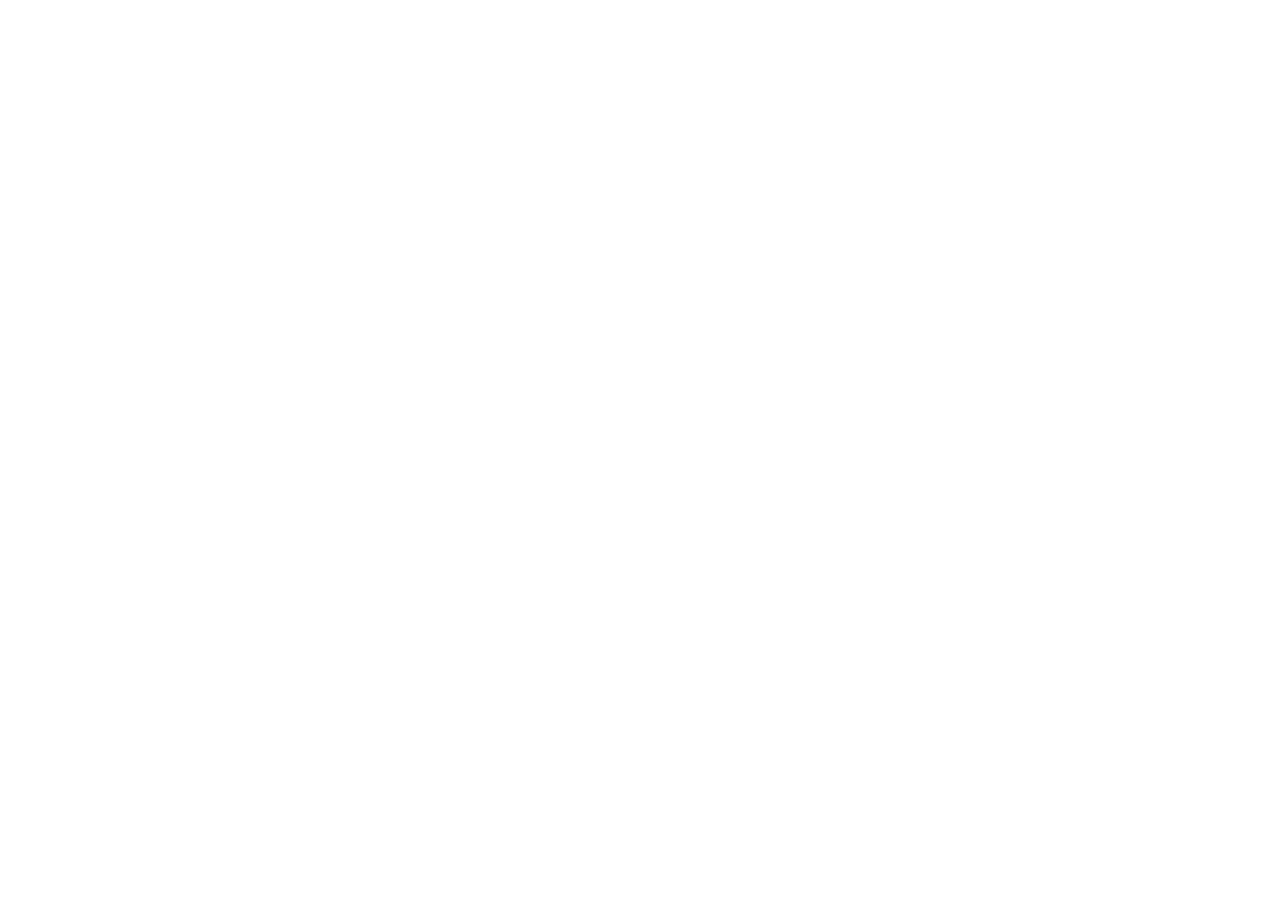
==== index.html @ 282b760c "Create index.html" ====
<!DOCTYPE html>
<html lang="pt-br">
<head>
    <meta charset="UTF-8">
    <meta http-equiv="X-UA-Compatible" content="IE=edge">
    <meta name="viewport" content="width=device-width, initial-scale=1.0">
    <title>Projeto Redes Sociais</title>
</head>
<body>
    
</body>
</html>
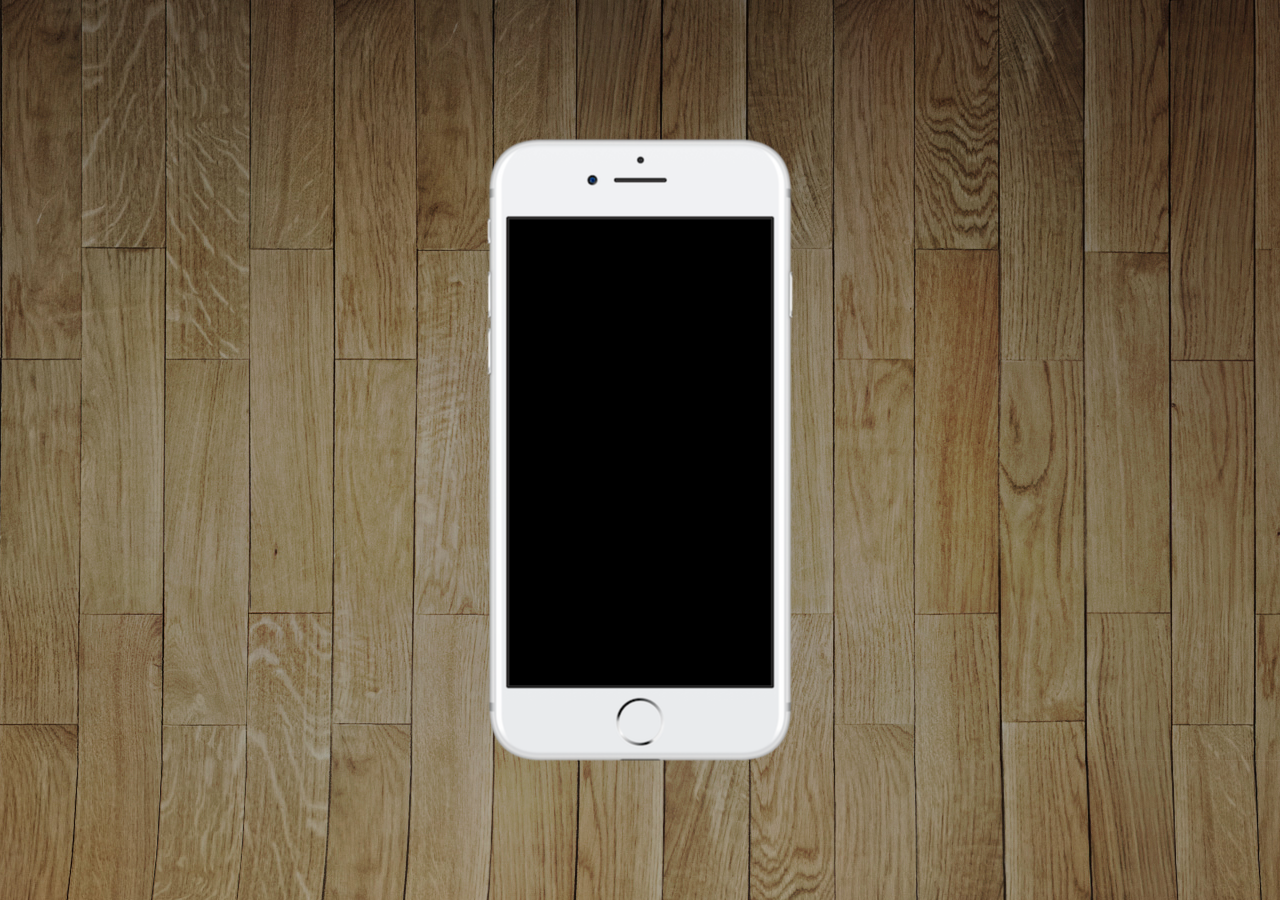
==== commit 930fa5af: "update project" ====
--- a/index.html
+++ b/index.html
@@ -5,8 +5,16 @@
     <meta http-equiv="X-UA-Compatible" content="IE=edge">
     <meta name="viewport" content="width=device-width, initial-scale=1.0">
     <title>Projeto Redes Sociais</title>
+    <link rel="stylesheet" href="estilos/style.css">
 </head>
 <body>
-    
+    <main>
+        <section id="telefone">
+
+        </section>
+        <section id="redes-sociais">
+
+        </section>
+    </main>
 </body>
 </html>--- a/estilos/style.css
+++ b/estilos/style.css
@@ -0,0 +1,32 @@
+@charset "UTF-8";
+
+* {
+    margin: 0px;
+    padding: 0px;
+    font-family: Arial, Helvetica, sans-serif;
+}
+
+html, body {
+    height: 100vh;
+    width: 100vw;
+    background-color: black;
+}
+
+body {
+    background: url('../imagens/fundo-madeira.jpg') no-repeat top center;
+}
+
+main {
+    height: 100vh;
+    position: relative;
+}
+
+section#telefone {
+    position: absolute;
+    top: 50%;
+    left: 50%;
+    transform: translate(-50%, -50%);
+    height: 627px;
+    width: 311px;
+    background: url('../imagens/frame-iphone.png') no-repeat;
+}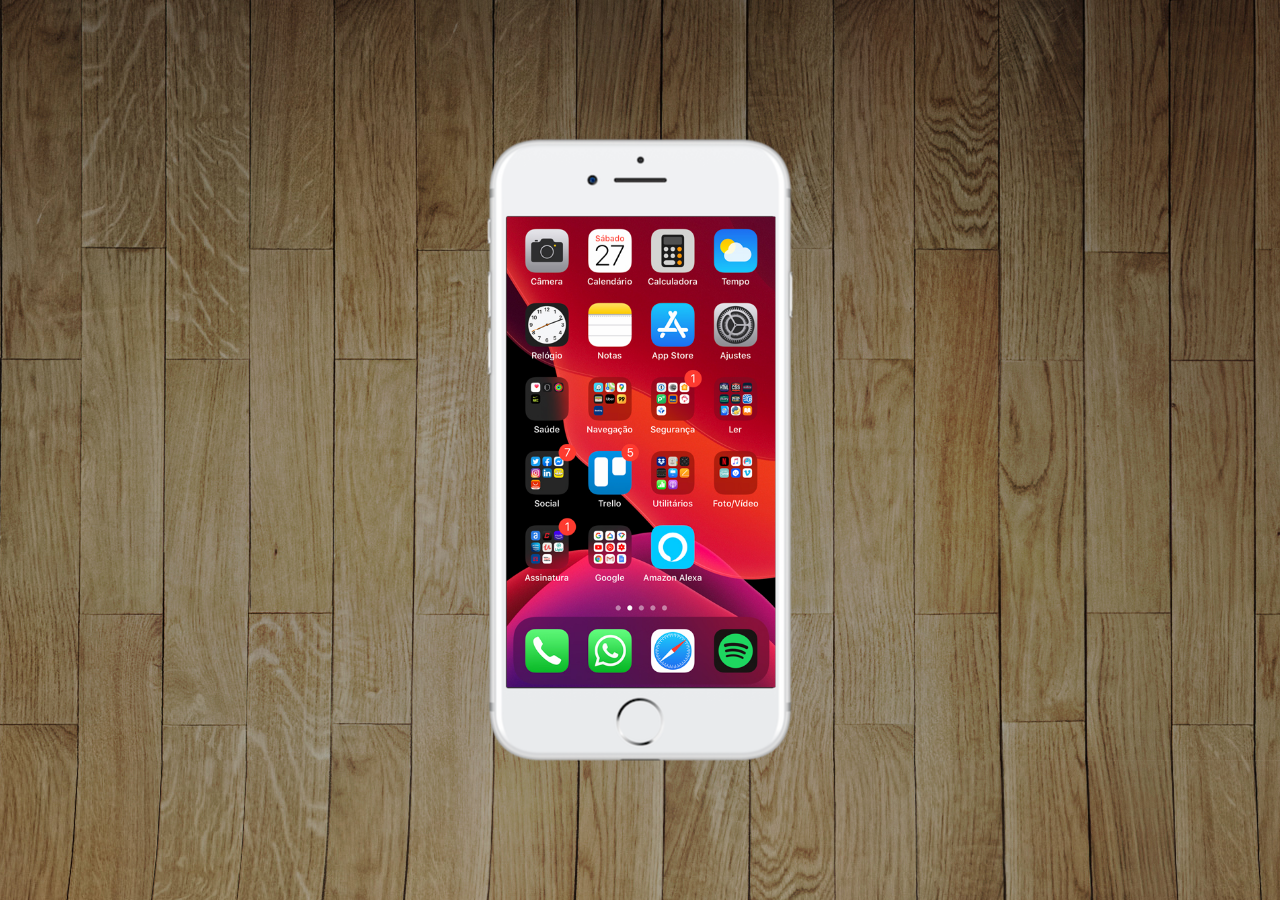
==== commit 4aba0b3d: "criei a tela home" ====
--- a/index.html
+++ b/index.html
@@ -10,7 +10,9 @@
 <body>
     <main>
         <section id="telefone">
+            <iframe id="tela" name="tela" src="home.html" frameborder="0">
 
+            </iframe>
         </section>
         <section id="redes-sociais">
 
--- a/estilos/style.css
+++ b/estilos/style.css
@@ -29,4 +29,12 @@
     height: 627px;
     width: 311px;
     background: url('../imagens/frame-iphone.png') no-repeat;
+}
+
+iframe#tela {
+    position: relative;
+    top: 80px;
+    left: 22px;
+    width: 269px;
+    height: 471px;
 }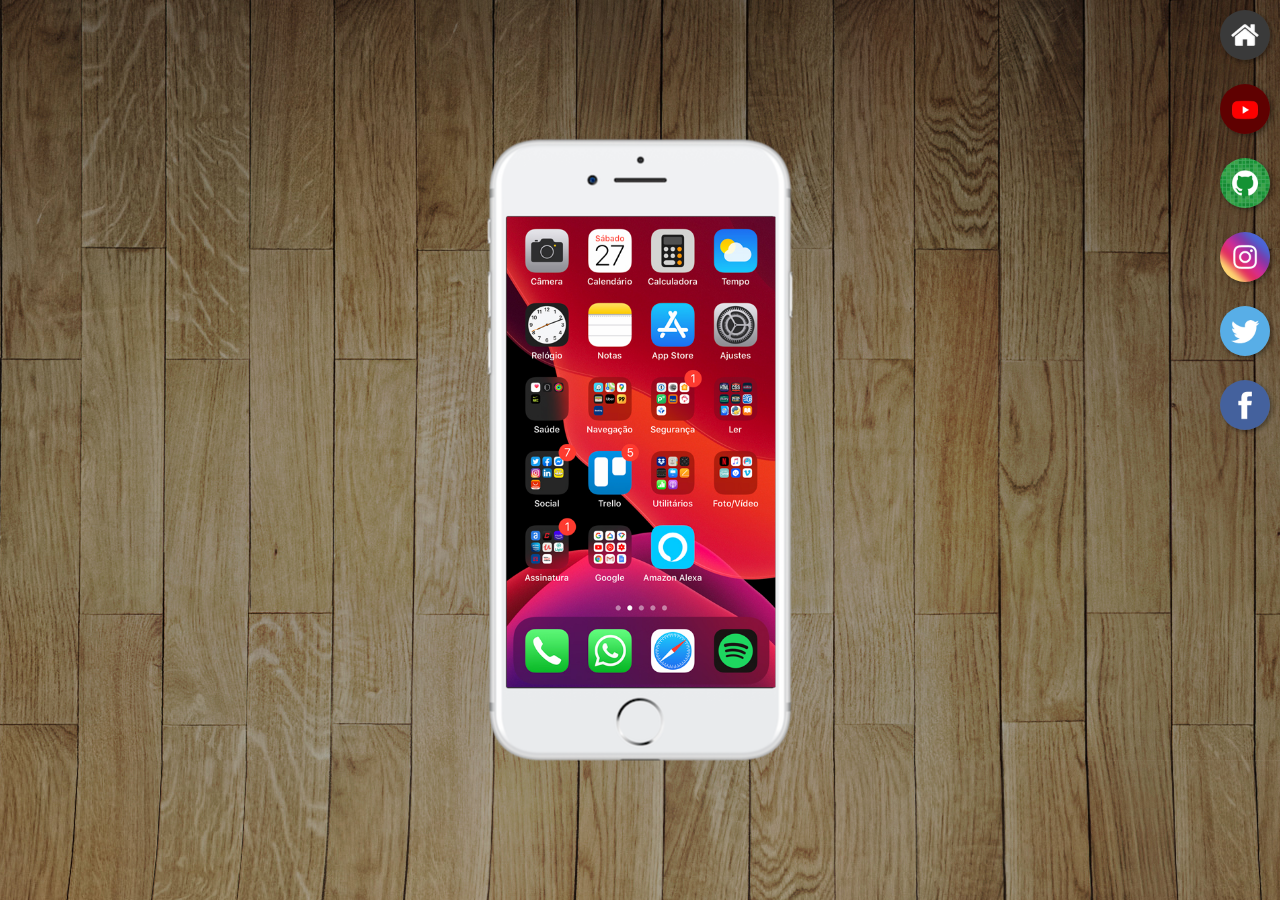
==== commit 8939de7d: "criei botões na lateral" ====
--- a/index.html
+++ b/index.html
@@ -11,11 +11,16 @@
     <main>
         <section id="telefone">
             <iframe id="tela" name="tela" src="home.html" frameborder="0">
-
+                Seu navegador não é compatível.
             </iframe>
         </section>
         <section id="redes-sociais">
-
+            <a href="" target="tela"><img src="imagens/logo-home.jpg" alt="Home"></a><br>
+            <a href="" target="tela"><img src="imagens/logo-youtube.jpg" alt="Canal Youtube"></a><br>
+            <a href="" target="tela"><img src="imagens/logo-github.jpg" alt="GITHUB"></a><br>
+            <a href="" target="tela"><img src="imagens/logo-instagram.jpg" alt="Instagram"></a><br>
+            <a href="" target="tela"><img src="imagens/logo-twitter.jpg" alt="Twitter"></a><br>
+            <a href="" target="tela"><img src="imagens/logo-facebook.jpg" alt="Facebook"></a>
         </section>
     </main>
 </body>
--- a/estilos/style.css
+++ b/estilos/style.css
@@ -37,4 +37,23 @@
     left: 22px;
     width: 269px;
     height: 471px;
+}
+
+section#redes-sociais {
+    text-align: right;
+}
+
+section#redes-sociais img {
+    width: 50px;
+    margin: 10px;
+    border-radius: 50%;
+    box-shadow: 2px 2px 5px rgba(0, 0, 0, 0.404);
+    box-sizing: border-box;
+}
+
+section#redes-sociais img:hover {
+    border: 2px solid rgba(255, 255, 255, 0.61);
+    transform: translate(-5px, -5px);
+    box-shadow: 5px 5px 10px rgba(0, 0, 0, 0.603);
+    transition: transform .5s, border .5s;
 }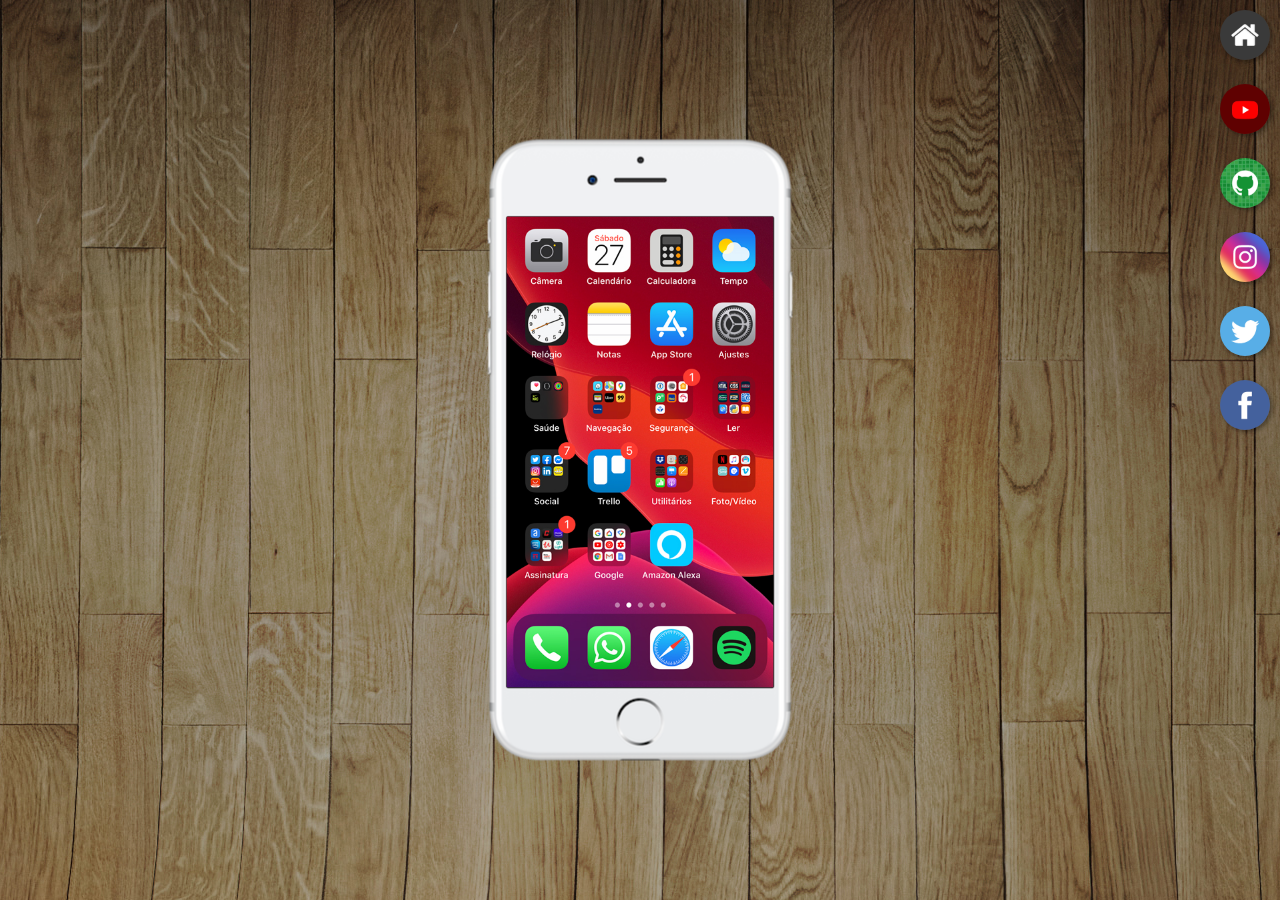
==== commit f7fc293f: "Finalizei o projeto" ====
--- a/index.html
+++ b/index.html
@@ -15,12 +15,12 @@
             </iframe>
         </section>
         <section id="redes-sociais">
-            <a href="" target="tela"><img src="imagens/logo-home.jpg" alt="Home"></a><br>
-            <a href="" target="tela"><img src="imagens/logo-youtube.jpg" alt="Canal Youtube"></a><br>
-            <a href="" target="tela"><img src="imagens/logo-github.jpg" alt="GITHUB"></a><br>
-            <a href="" target="tela"><img src="imagens/logo-instagram.jpg" alt="Instagram"></a><br>
-            <a href="" target="tela"><img src="imagens/logo-twitter.jpg" alt="Twitter"></a><br>
-            <a href="" target="tela"><img src="imagens/logo-facebook.jpg" alt="Facebook"></a>
+            <a href="home.html" target="tela"><img src="imagens/logo-home.jpg" alt="Home"></a><br>
+            <a href="youtube.html" target="tela"><img src="imagens/logo-youtube.jpg" alt="Canal Youtube"></a><br>
+            <a href="github.html" target="tela"><img src="imagens/logo-github.jpg" alt="GITHUB"></a><br>
+            <a href="instagram.html" target="tela"><img src="imagens/logo-instagram.jpg" alt="Instagram"></a><br>
+            <a href="twitter.html" target="tela"><img src="imagens/logo-twitter.jpg" alt="Twitter"></a><br>
+            <a href="facebook.html" target="tela"><img src="imagens/logo-facebook.jpg" alt="Facebook"></a>
         </section>
     </main>
 </body>
--- a/estilos/style.css
+++ b/estilos/style.css
@@ -35,7 +35,7 @@
     position: relative;
     top: 80px;
     left: 22px;
-    width: 269px;
+    width: 267px;
     height: 471px;
 }
 
